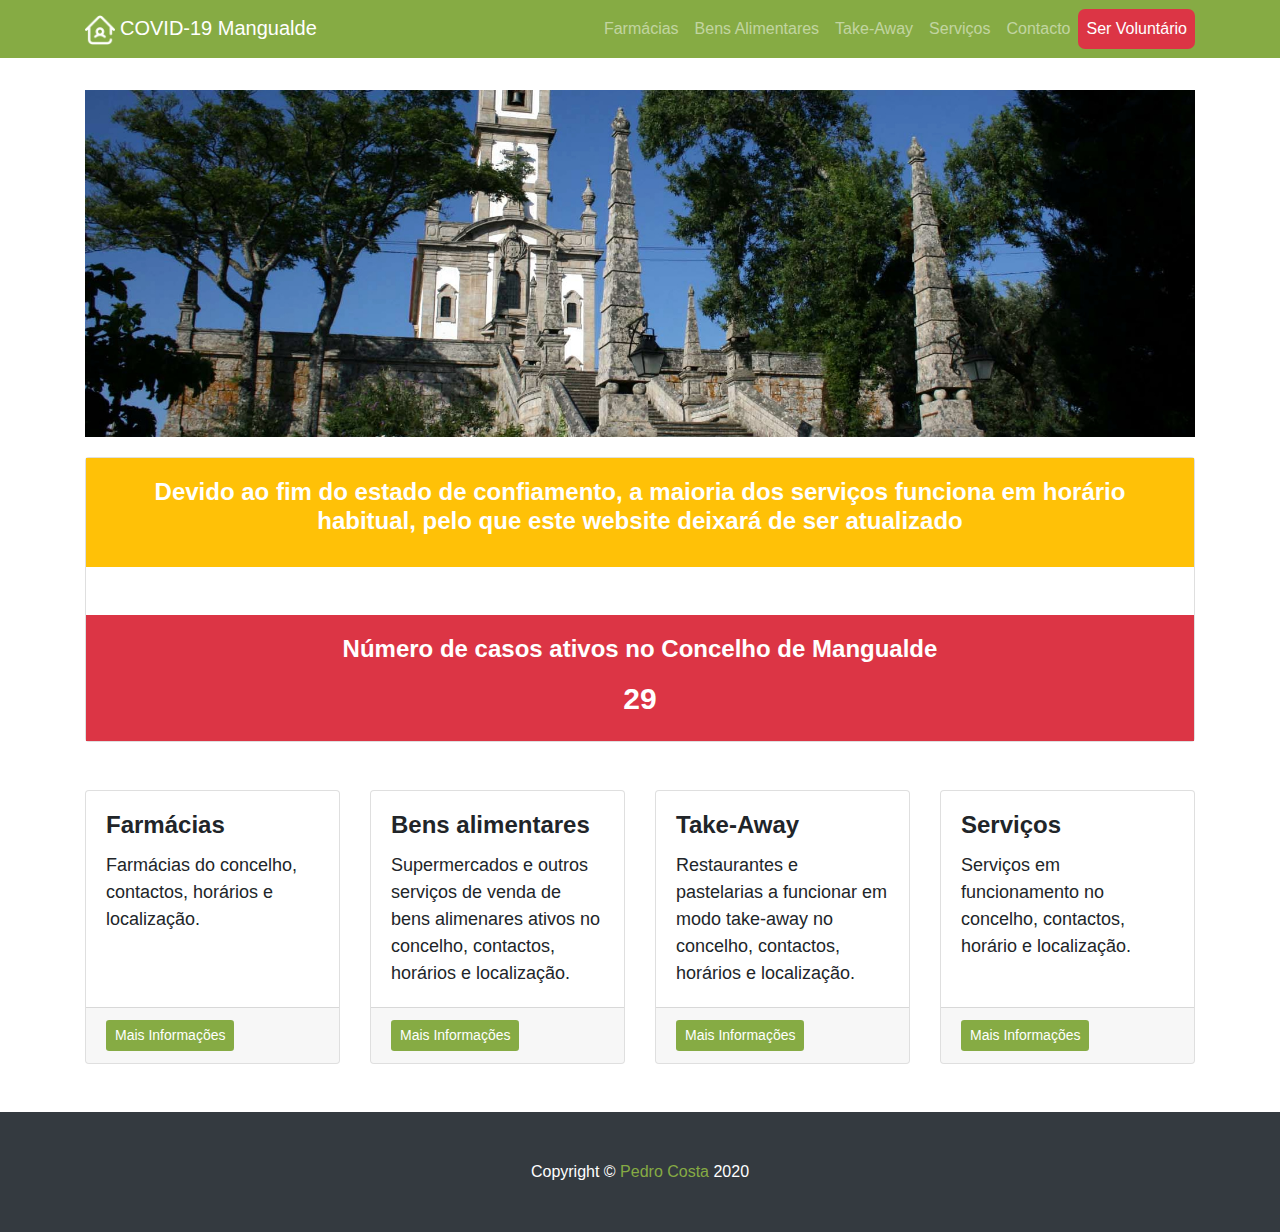
==== index.html @ 6a00b374 "Update index.html" ====
<!DOCTYPE html>
<html lang="pt">
<head>
<!-- Global site tag (gtag.js) - Google Analytics -->
<script async src="https://www.googletagmanager.com/gtag/js?id=UA-162389133-1"></script>
<script>
  window.dataLayer = window.dataLayer || [];
  function gtag(){dataLayer.push(arguments);}
  gtag('js', new Date());

  gtag('config', 'UA-162389133-1');
</script>
<meta charset="UTF-8">
<meta name="viewport" content="width=device-width, initial-scale=1, shrink-to-fit=no">
<meta name="description" content="Website de apoio à comunidade de Mangualde durante a quarentena devido ao vírus COVID-19">
<meta name="author" content="Pedro Costa">
<title>COVID-19 Mangualde</title>
<link rel="icon" type="imagem/png" href="stay-home.png">
<link rel="stylesheet" href="bootstrap.min.css">
<link rel="stylesheet" href="style.css">
</head>
<body>

    <!--Barra de Navegação-->

    <nav class="menu navbar navbar-expand-lg navbar-dark fixed-top">
        <div class="container">
          <a class="navbar-brand" href="index.html"><img src="stay-home-2.png" style="width: 30px; margin-right: 5px;">COVID-19 Mangualde</a>
          <button class="navbar-toggler" type="button" data-toggle="collapse" data-target="#navbarResponsive" aria-controls="navbarResponsive" aria-expanded="false" aria-label="Toggle navigation">
            <span class="navbar-toggler-icon"></span>
          </button>
          <div class="collapse navbar-collapse" id="navbarResponsive">
            <ul class="navbar-nav ml-auto">
              <li class="nav-item ">
                <a class="nav-link" href="farmacias.html">Farmácias</a>
              </li>
              <li class="nav-item">
                <a class="nav-link" href="supermercados.html">Bens Alimentares</a>
              </li>
              <li class="nav-item ">
                <a class="nav-link" href="restaurantes.html">Take-Away</a>
              </li>
              <li class="nav-item">
                <a class="nav-link" href="servicos.html">Serviços</a>
              </li>
              <li class="nav-item ">
                <a class="nav-link" href="info.html">Contacto</a>
              </li>
              <li class="nav-item active bg-danger" id="voluntario" style="border-radius:7px;">
                <a class="nav-link"  href="voluntario.html">Ser Voluntário</a>
              </li>
    
            </ul>
          </div>
        </div>
      </nav>  
<!--Conteúdo-->
 <!--Versão_V1-->
 <!--<div class="card text-white bg-secondary bg-danger  my-5 py-4 text-center" style="background-color: #fa50a4;">
    <div class="card-body">
      <p class="text-white m-0" style="font-size: 50px;">COVID-19 MANGUALDE</p>
    </div>
  </div>
  -->
  
      <div class="container" style="margin-top: 90px;">
<img class="image" src="mangualde.jpg" style="margin-bottom:20px; width:100%; ">    
<div class=" justify-content-center align-items-center row">
  <div class="col-md-12 mb-5">
    <div class="card h-100">
      <div class="card-body bg-warning mb-5">
        <h4 class="card-title" style="font-weight: bold; color:#ffffff; text-align: center;">Devido ao fim do estado de confiamento, a maioria dos serviços funciona em horário habitual, pelo que este website deixará de ser atualizado <i class="fas fa-clinic-medical" aria-hidden="true"></i></h4>
      </div>
      <div class="card-body bg-danger">
        <h4 class="card-title" style="font-weight: bold; color:#ffffff; text-align: center;">Número de casos ativos no Concelho de Mangualde <i class="fas fa-clinic-medical" aria-hidden="true"></i></h4>
        <p class="card-text" style="text-align: center; color:#ffffff; font-size:30px;"><b>29</b></p>
      </div>
    </div>
  </div>
</div>
        <div class="row" style="font-size: 18px;">
          <div class="col-md-3 mb-5">
            <div class="card h-100">
              <div class="card-body">
                <h4 class="card-title" style="font-weight: bold;">Farmácias <i class="fas fa-clinic-medical" aria-hidden="true"></i></h4>
                <p class="card-text">Farmácias do concelho, contactos, horários e localização.</p>
              </div>
              <div class="card-footer">
                <a href="farmacias.html" class="info btn btn-sm">Mais Informações</a>
              </div>
            </div>
          </div>
          <div class="col-md-3 mb-5">
            <div class="card h-100">
              <div class="card-body">
                <h4 class="card-title" style="font-weight: bold;">Bens alimentares <i class="fas fa-shopping-cart" aria-hidden="true"></i></h4>
                <p class="card-text">Supermercados e outros serviços de venda de bens alimenares ativos no concelho, contactos, horários e localização.</p>
              </div>
              <div class="card-footer">
                <a href="supermercados.html" class="info btn btn-sm">Mais Informações</a>
              </div>
            </div>
          </div>
          <div class="col-md-3 mb-5">
            <div class="card h-100">
              <div class="card-body">
                <h4 class="card-title" style="font-weight: bold;">Take-Away <i class="fas fa-utensils" aria-hidden="true"></i></h4>
                <p class="card-text">Restaurantes e pastelarias a funcionar em modo take-away no concelho, contactos, horários e localização.</p>
              </div>
              <div class="card-footer">
                <a href="restaurantes.html" class="info btn btn-sm">Mais Informações</a>
              </div>
            </div>
          </div>
          <div class="col-md-3 mb-5">
            <div class="card h-100">
              <div class="card-body">
                <h4 class="card-title" style="font-weight: bold;">Serviços <i class="fas fa-building" aria-hidden="true"></i></h4>
                <p class="card-text">Serviços em funcionamento no concelho, contactos, horário e localização.</p>
              </div>
              <div class="card-footer">
                <a href="servicos.html" class="info btn btn-sm">Mais Informações</a>
              </div>
            </div>
          </div>
        </div>
      </div>
      <footer class="py-5 bg-dark">
        <div class="container">
          <p class="m-0 text-center text-white">Copyright © <a href="https://www.linkedin.com/in/pedro-costa-19871919b/">Pedro Costa</a> 2020</p>
        </div>
      </footer>
<!--Scripts-->
<script src="jquery.js"></script>
<script src="bootstrap.min.js"></script>
</body>    
</html>
---- style.css ----
body
{
    font-family: Arial, Helvetica, sans-serif;
}
.menu
{
    background-color: #86AB44;
    text-decoration: #ffffff;
}

.info
{
    background-color: #86AB44;
    color:#ffffff;
}

a
{
    color: #86AB44; 
}
    @media only screen and (max-width: 991px)
    {
        #voluntario
        {
            height: 100%;
            width:110px;
            padding:4px;
        }
    }
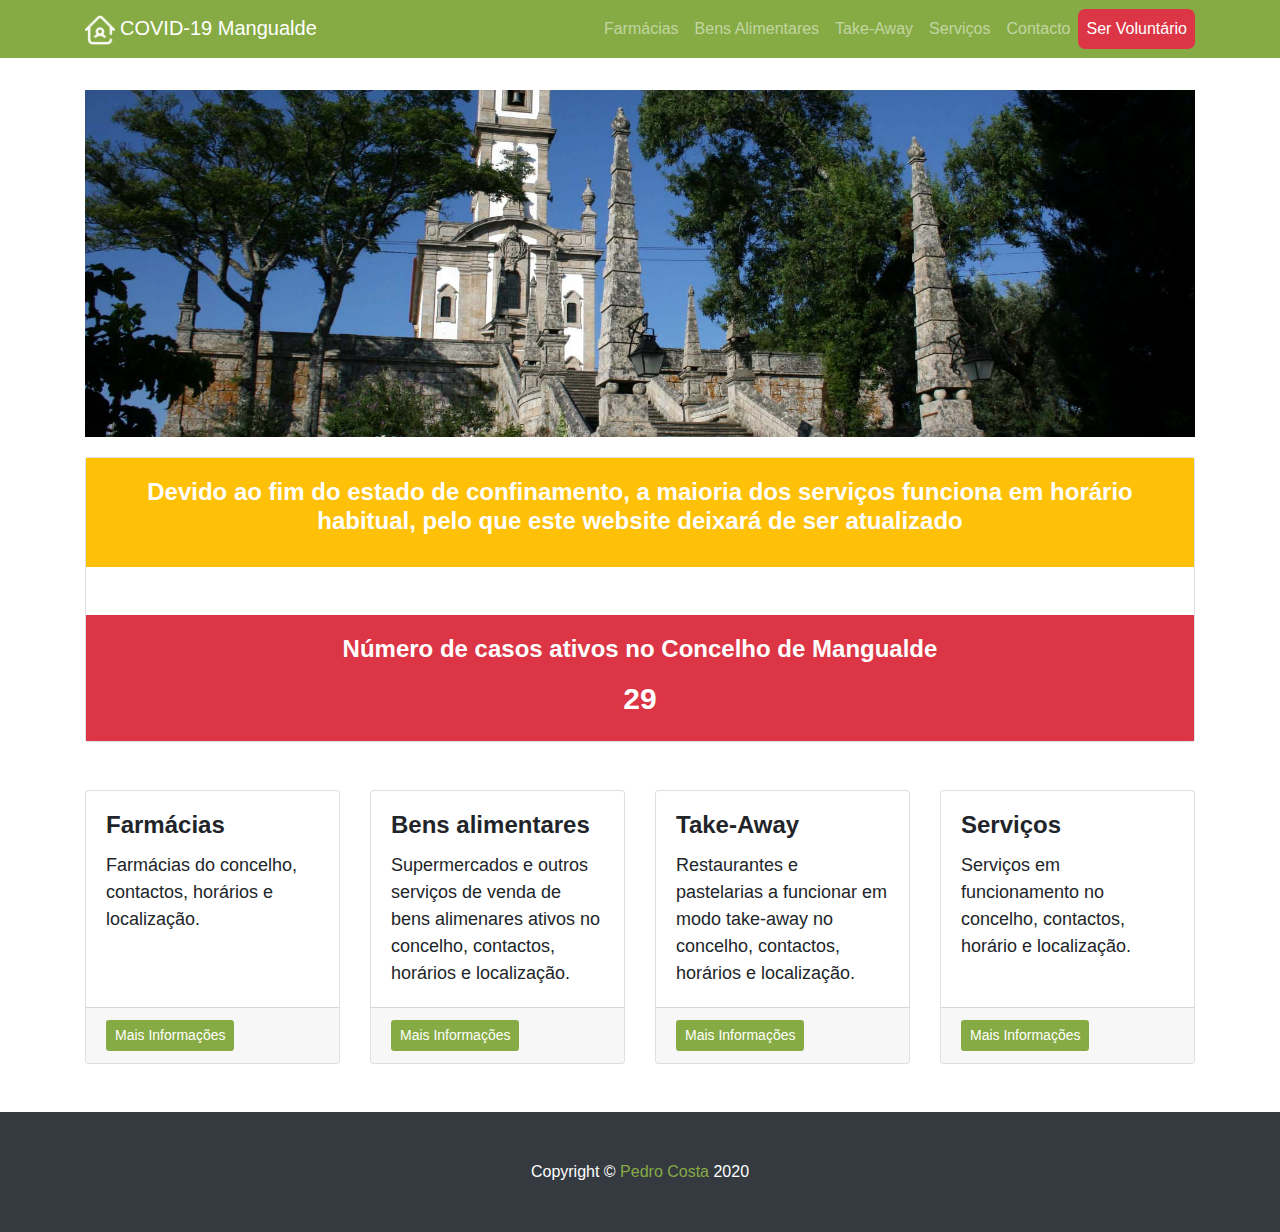
==== commit 88b5952a: "Update index.html" ====
--- a/index.html
+++ b/index.html
@@ -69,7 +69,7 @@
   <div class="col-md-12 mb-5">
     <div class="card h-100">
       <div class="card-body bg-warning mb-5">
-        <h4 class="card-title" style="font-weight: bold; color:#ffffff; text-align: center;">Devido ao fim do estado de confiamento, a maioria dos serviços funciona em horário habitual, pelo que este website deixará de ser atualizado <i class="fas fa-clinic-medical" aria-hidden="true"></i></h4>
+        <h4 class="card-title" style="font-weight: bold; color:#ffffff; text-align: center;">Devido ao fim do estado de confinamento, a maioria dos serviços funciona em horário habitual, pelo que este website deixará de ser atualizado <i class="fas fa-clinic-medical" aria-hidden="true"></i></h4>
       </div>
       <div class="card-body bg-danger">
         <h4 class="card-title" style="font-weight: bold; color:#ffffff; text-align: center;">Número de casos ativos no Concelho de Mangualde <i class="fas fa-clinic-medical" aria-hidden="true"></i></h4>
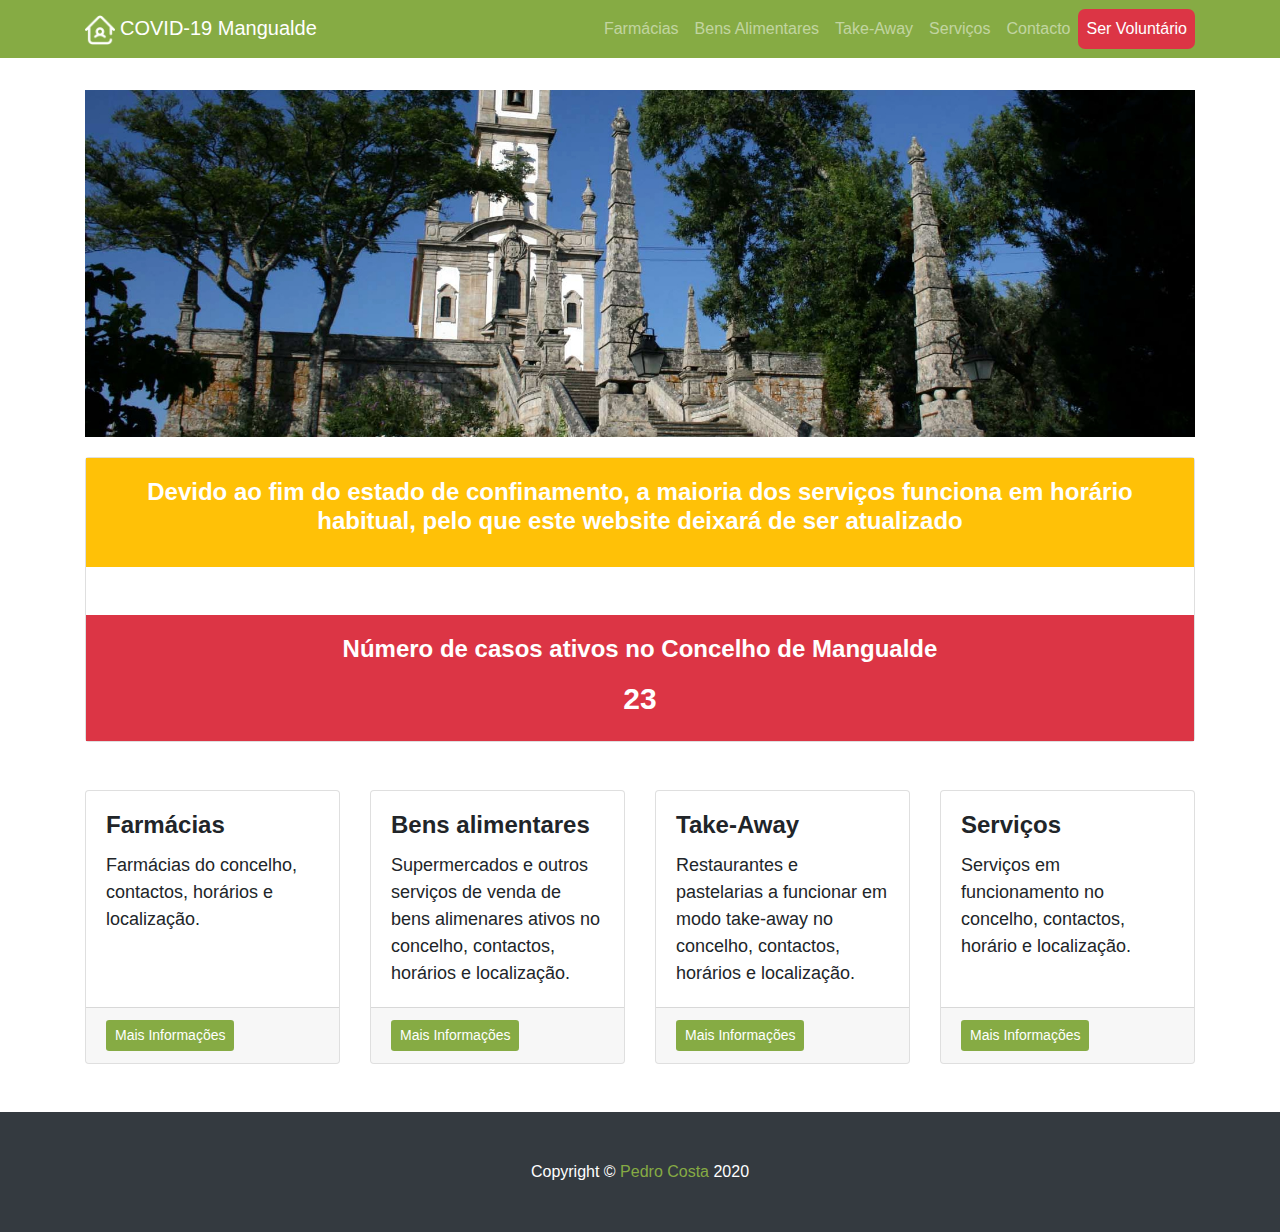
==== commit 534e3860: "Update index.html" ====
--- a/index.html
+++ b/index.html
@@ -73,7 +73,7 @@
       </div>
       <div class="card-body bg-danger">
         <h4 class="card-title" style="font-weight: bold; color:#ffffff; text-align: center;">Número de casos ativos no Concelho de Mangualde <i class="fas fa-clinic-medical" aria-hidden="true"></i></h4>
-        <p class="card-text" style="text-align: center; color:#ffffff; font-size:30px;"><b>29</b></p>
+        <p class="card-text" style="text-align: center; color:#ffffff; font-size:30px;"><b>23</b></p>
       </div>
     </div>
   </div>
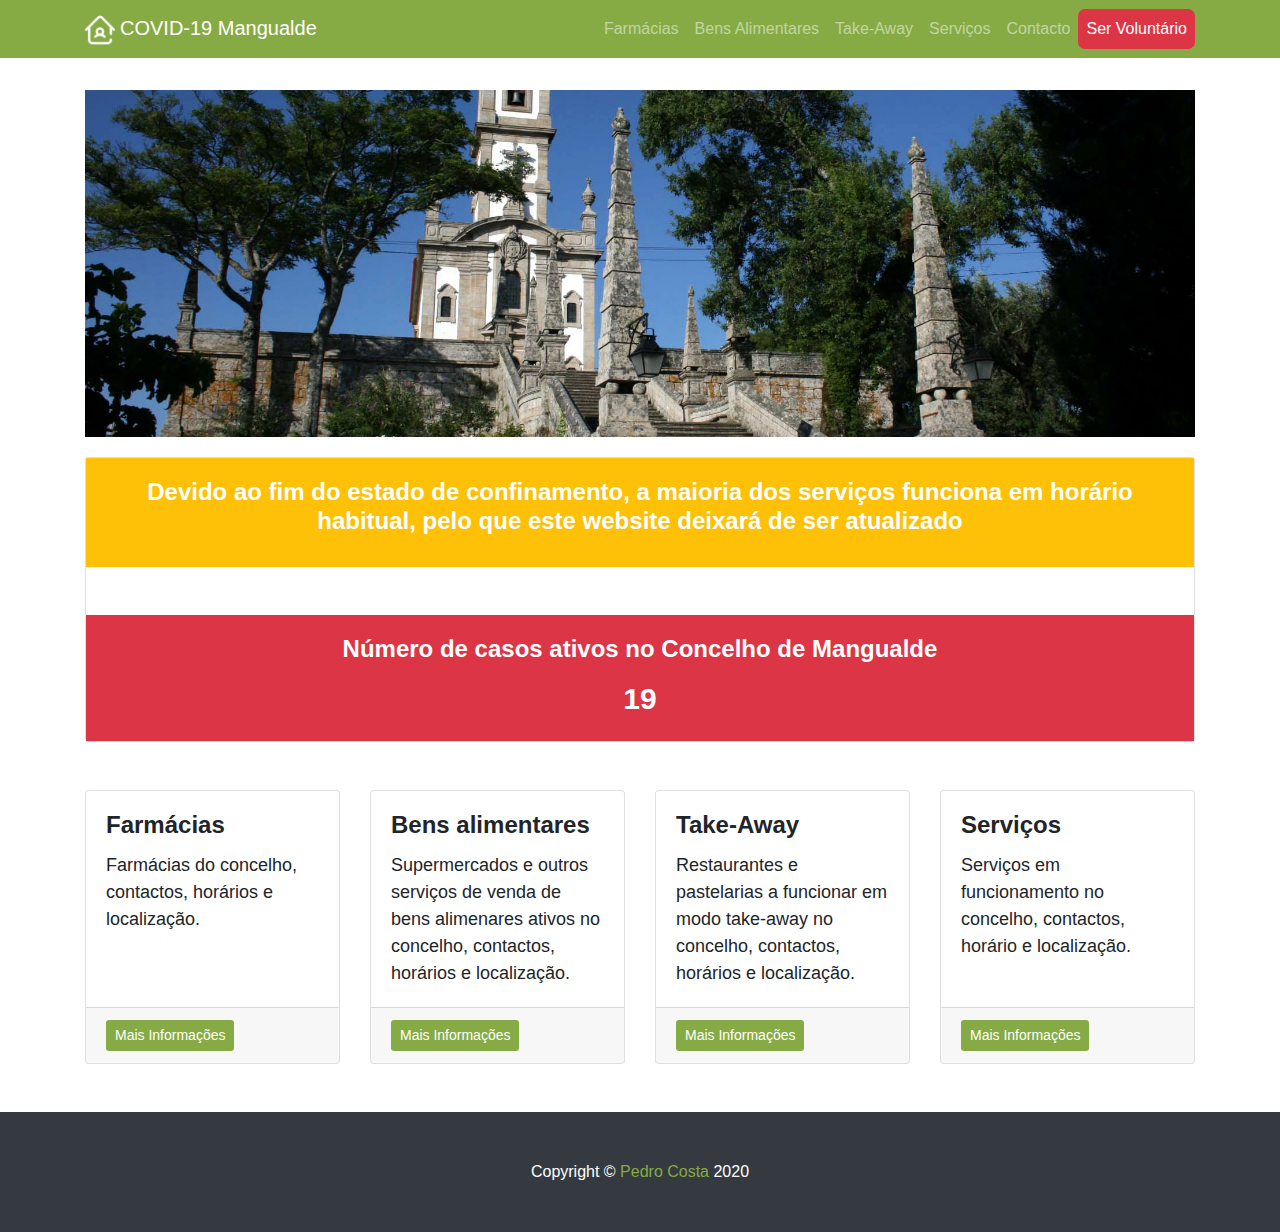
==== commit db5ae4c3: "Update index.html" ====
--- a/index.html
+++ b/index.html
@@ -73,7 +73,7 @@
       </div>
       <div class="card-body bg-danger">
         <h4 class="card-title" style="font-weight: bold; color:#ffffff; text-align: center;">Número de casos ativos no Concelho de Mangualde <i class="fas fa-clinic-medical" aria-hidden="true"></i></h4>
-        <p class="card-text" style="text-align: center; color:#ffffff; font-size:30px;"><b>23</b></p>
+        <p class="card-text" style="text-align: center; color:#ffffff; font-size:30px;"><b>19</b></p>
       </div>
     </div>
   </div>
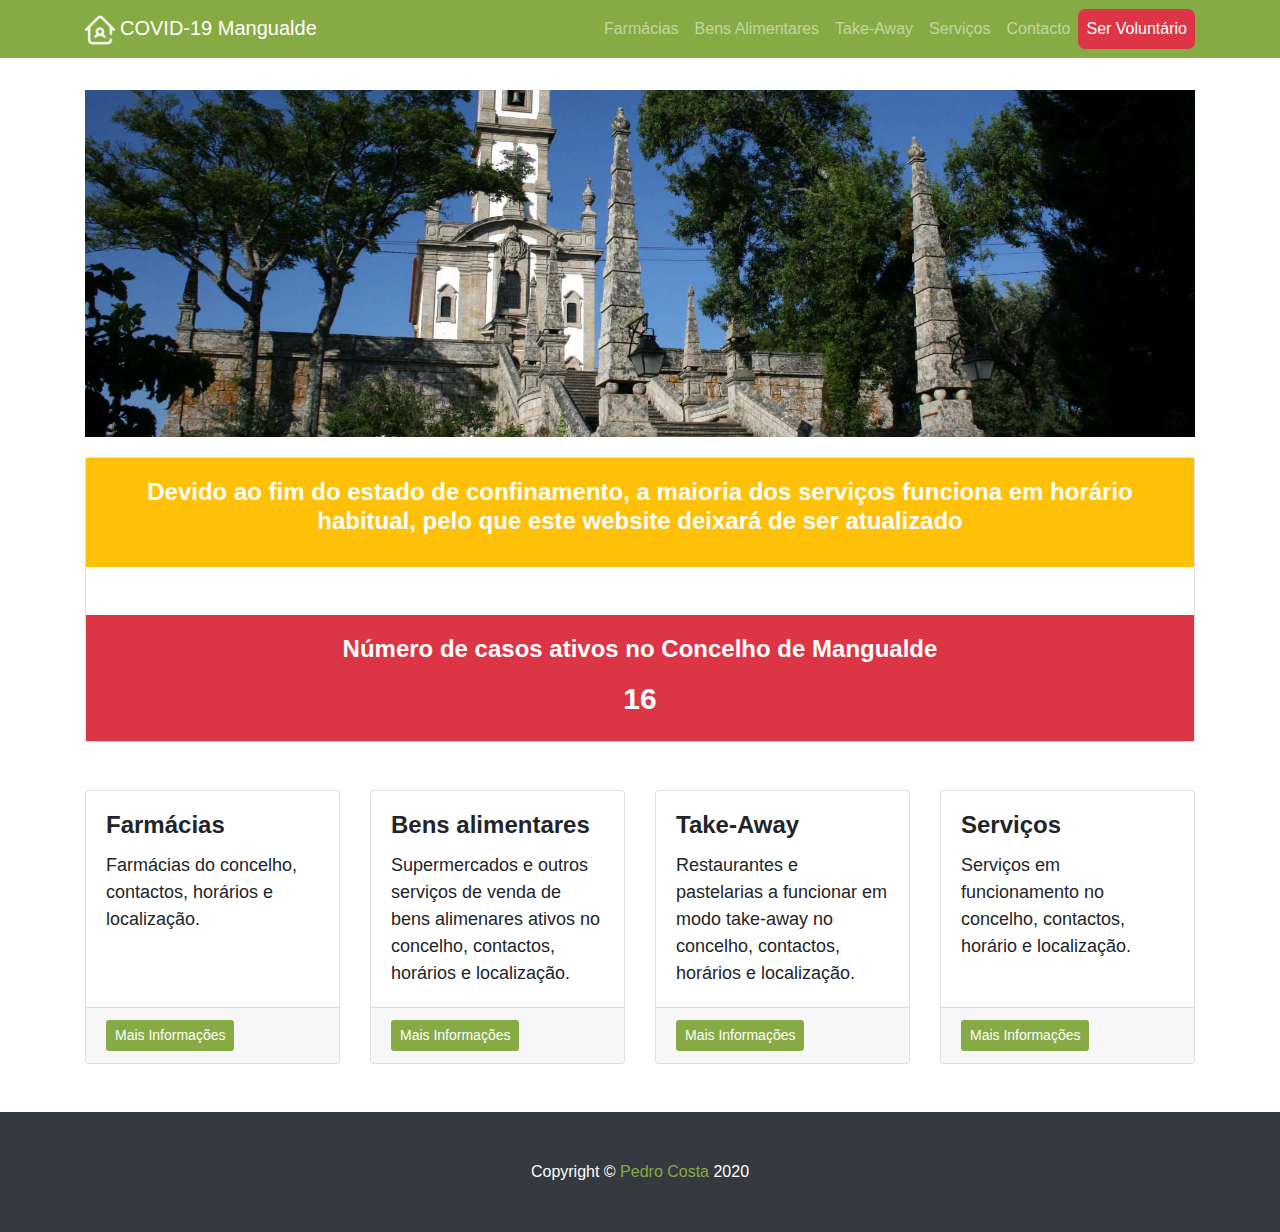
==== commit 631ebd3b: "Update index.html" ====
--- a/index.html
+++ b/index.html
@@ -73,7 +73,7 @@
       </div>
       <div class="card-body bg-danger">
         <h4 class="card-title" style="font-weight: bold; color:#ffffff; text-align: center;">Número de casos ativos no Concelho de Mangualde <i class="fas fa-clinic-medical" aria-hidden="true"></i></h4>
-        <p class="card-text" style="text-align: center; color:#ffffff; font-size:30px;"><b>19</b></p>
+        <p class="card-text" style="text-align: center; color:#ffffff; font-size:30px;"><b>16</b></p>
       </div>
     </div>
   </div>
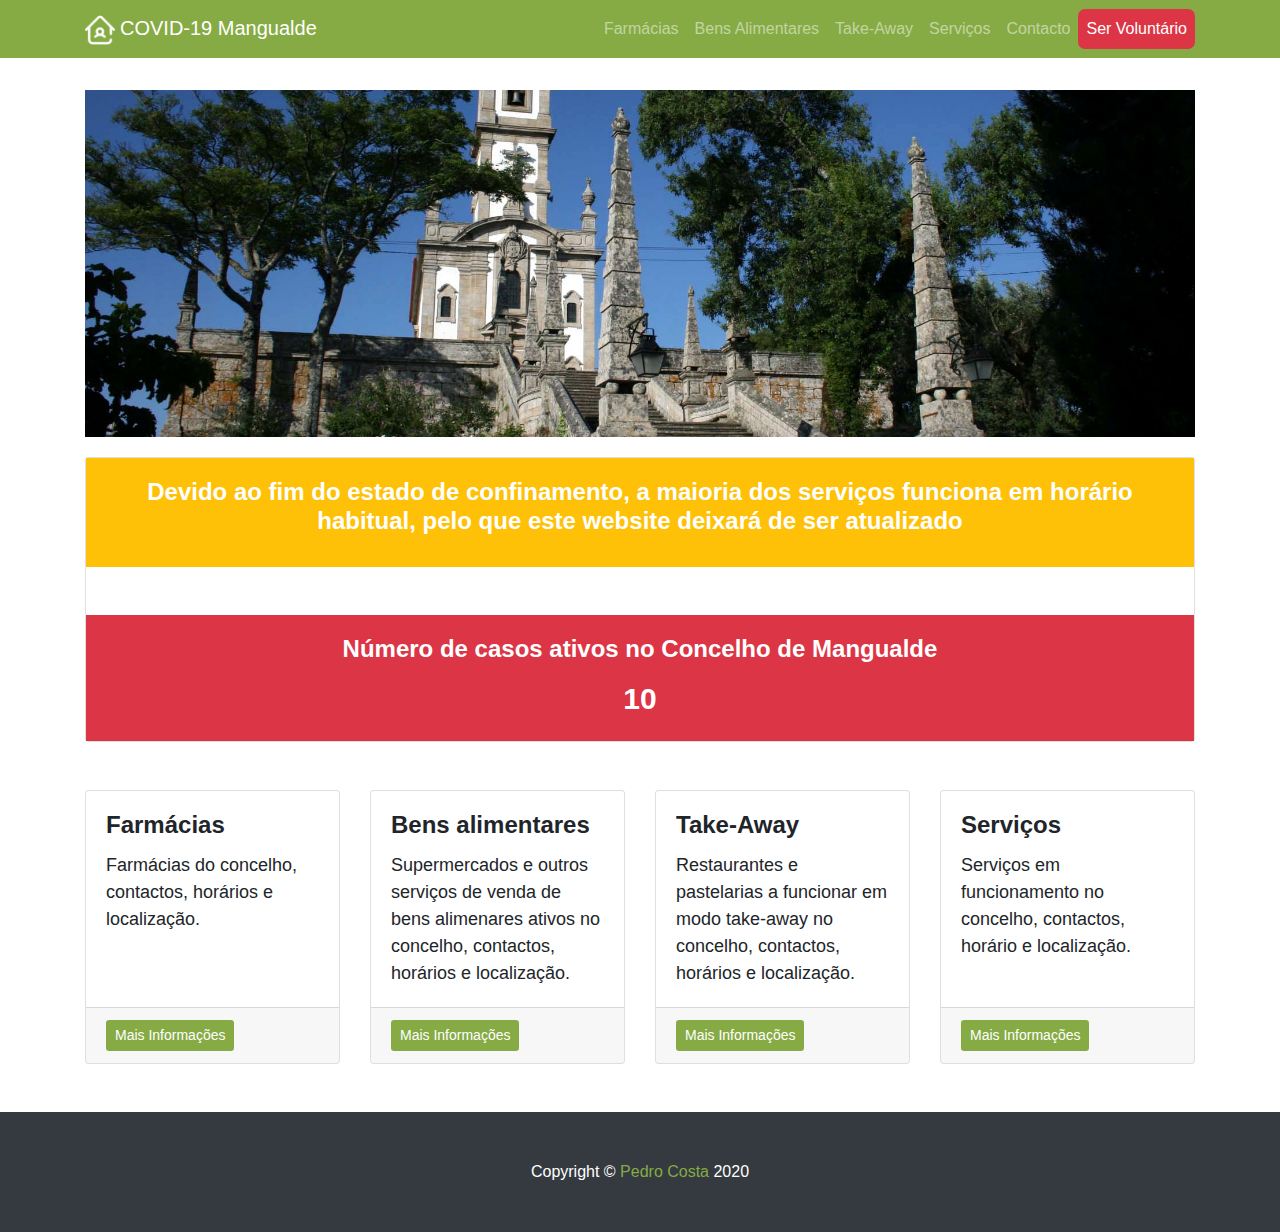
==== commit 3d4a0362: "Update index.html" ====
--- a/index.html
+++ b/index.html
@@ -73,7 +73,7 @@
       </div>
       <div class="card-body bg-danger">
         <h4 class="card-title" style="font-weight: bold; color:#ffffff; text-align: center;">Número de casos ativos no Concelho de Mangualde <i class="fas fa-clinic-medical" aria-hidden="true"></i></h4>
-        <p class="card-text" style="text-align: center; color:#ffffff; font-size:30px;"><b>16</b></p>
+        <p class="card-text" style="text-align: center; color:#ffffff; font-size:30px;"><b>10</b></p>
       </div>
     </div>
   </div>
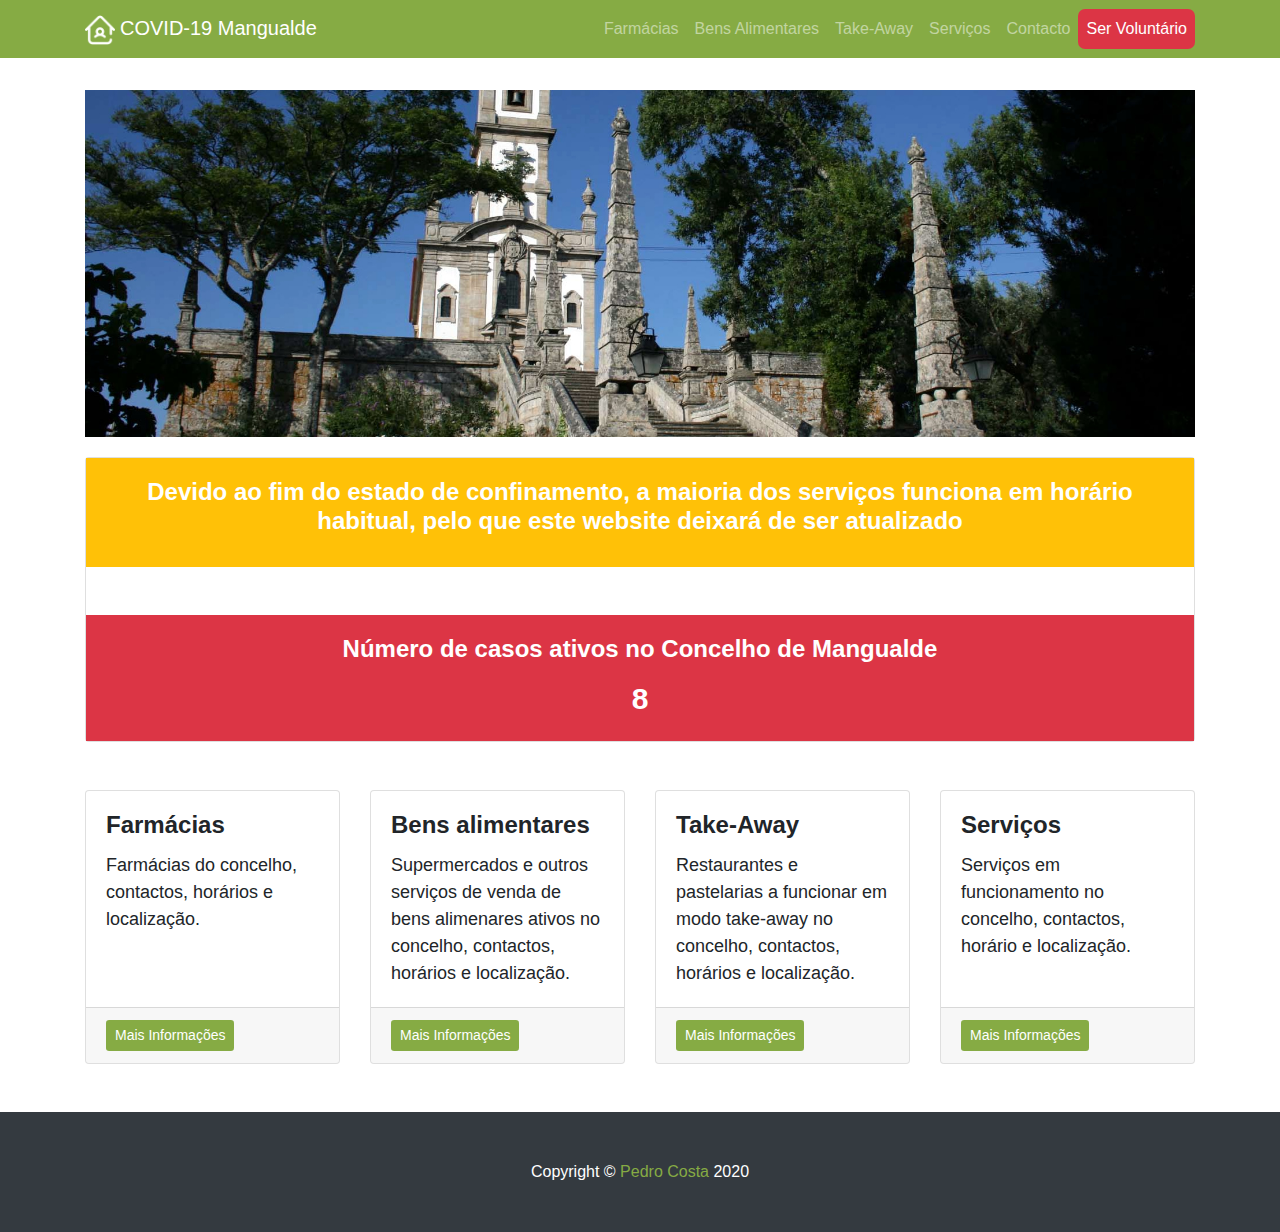
==== commit 09d49e1c: "Update index.html" ====
--- a/index.html
+++ b/index.html
@@ -73,7 +73,7 @@
       </div>
       <div class="card-body bg-danger">
         <h4 class="card-title" style="font-weight: bold; color:#ffffff; text-align: center;">Número de casos ativos no Concelho de Mangualde <i class="fas fa-clinic-medical" aria-hidden="true"></i></h4>
-        <p class="card-text" style="text-align: center; color:#ffffff; font-size:30px;"><b>10</b></p>
+        <p class="card-text" style="text-align: center; color:#ffffff; font-size:30px;"><b>8</b></p>
       </div>
     </div>
   </div>
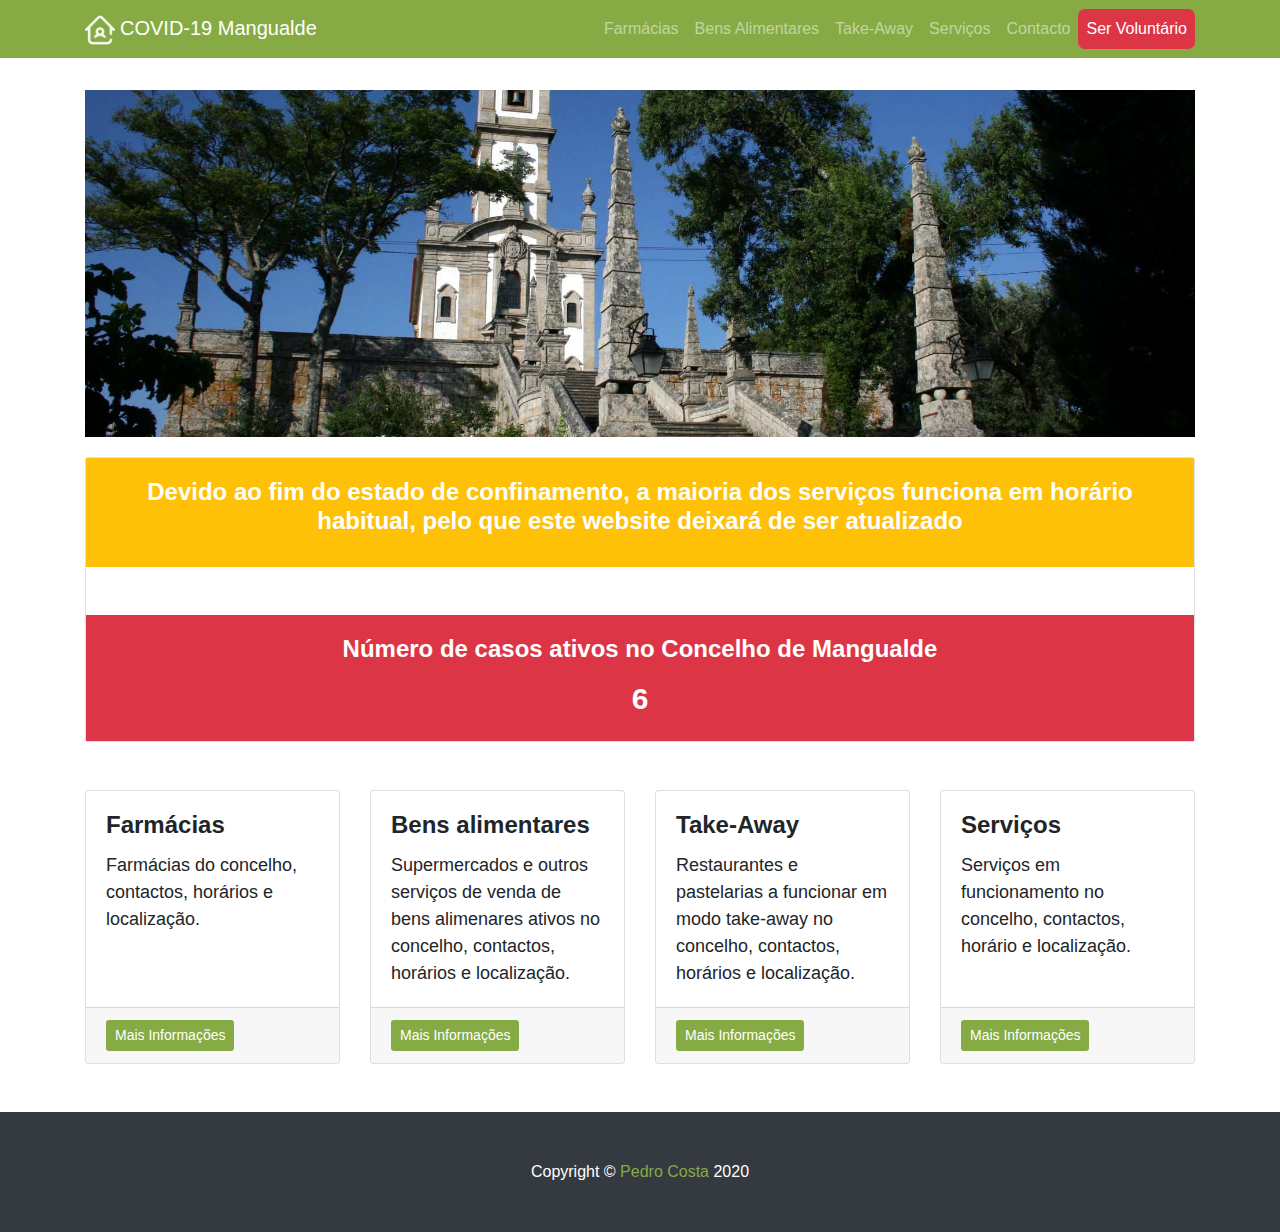
==== commit 440a8b1a: "Update index.html" ====
--- a/index.html
+++ b/index.html
@@ -73,7 +73,7 @@
       </div>
       <div class="card-body bg-danger">
         <h4 class="card-title" style="font-weight: bold; color:#ffffff; text-align: center;">Número de casos ativos no Concelho de Mangualde <i class="fas fa-clinic-medical" aria-hidden="true"></i></h4>
-        <p class="card-text" style="text-align: center; color:#ffffff; font-size:30px;"><b>8</b></p>
+        <p class="card-text" style="text-align: center; color:#ffffff; font-size:30px;"><b>6</b></p>
       </div>
     </div>
   </div>
